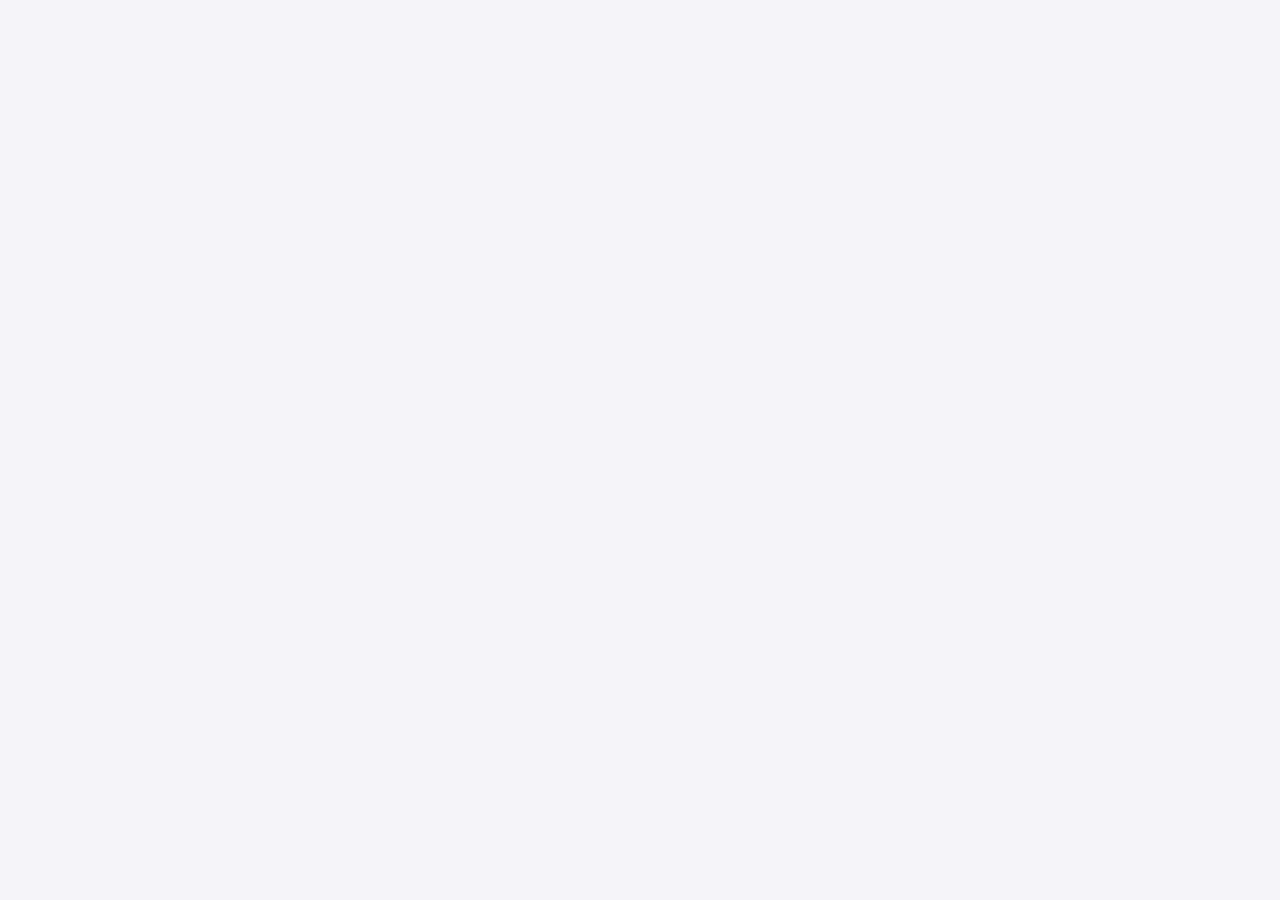
==== index.html @ 3dab04a0 "index base #1" ====
<!DOCTYPE html>
<html lang="en">
<head>
    <meta charset="UTF-8">
    <meta name="viewport" content="width=device-width, initial-scale=1.0">
    <link rel="stylesheet" href="style.css">
    <title>Tenda online</title>
</head>
<body>
    <table id="tablaZapatillas"></table>
</body>
</html>
---- style.css ----
body {
    font-family: Arial, sans-serif;
    margin: 0;
    padding: 0;
    background-color: #f4f4f9;
}

header {
    background-color: #007bff;
    color: white;
    padding: 10px;
    text-align: center;
}

.container {
    max-width: 800px;
    margin: 20px auto;
    background: white;
    padding: 20px;
    border-radius: 8px;
    box-shadow: 0 0 10px rgba(0, 0, 0, 0.1);
}

table {
    width: 100%;
    border-collapse: collapse;
    margin-bottom: 20px;
}

th, td {
    border: 1px solid #ddd;
    padding: 8px;
    text-align: left;
}

th {
    background-color: #007bff;
    color: white;
}

.total {
    font-size: 1.2em;
    text-align: right;
}

.btn {
    display: inline-block;
    padding: 10px 20px;
    background-color: #007bff;
    color: white;
    text-decoration: none;
    border-radius: 5px;
    text-align: center;
}

.btn:hover {
    background-color: #0056b3;
}
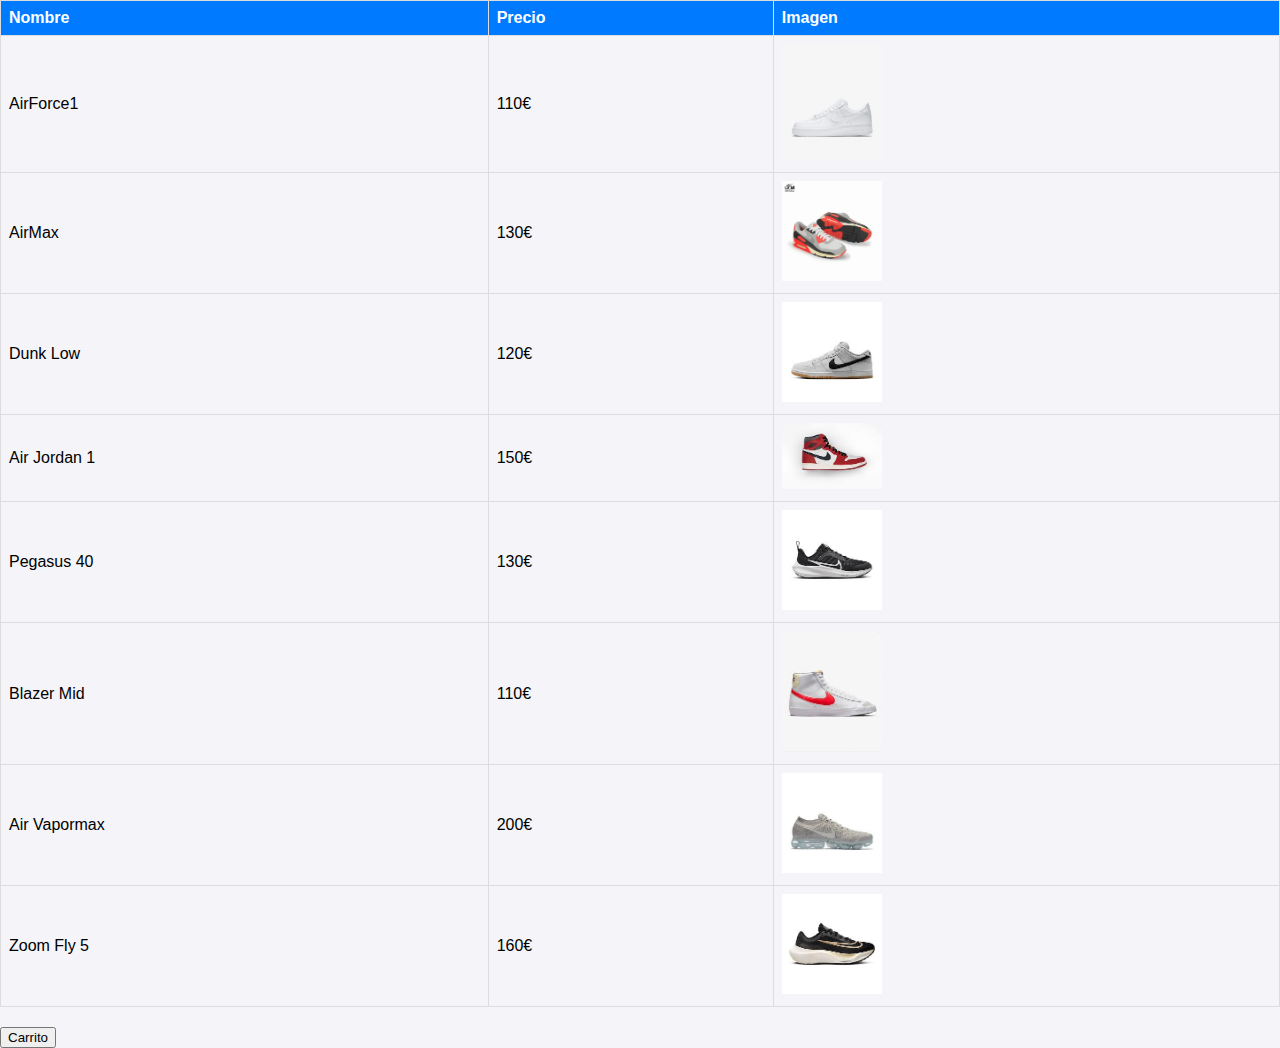
==== commit c1c27d85: "#6 agregar productos empezando" ====
--- a/index.html
+++ b/index.html
@@ -7,6 +7,9 @@
     <title>Tenda online</title>
 </head>
 <body>
+    <script src="script.js"></script>
+
     <table id="tablaZapatillas"></table>
+    <button>Carrito</button>
 </body>
 </html>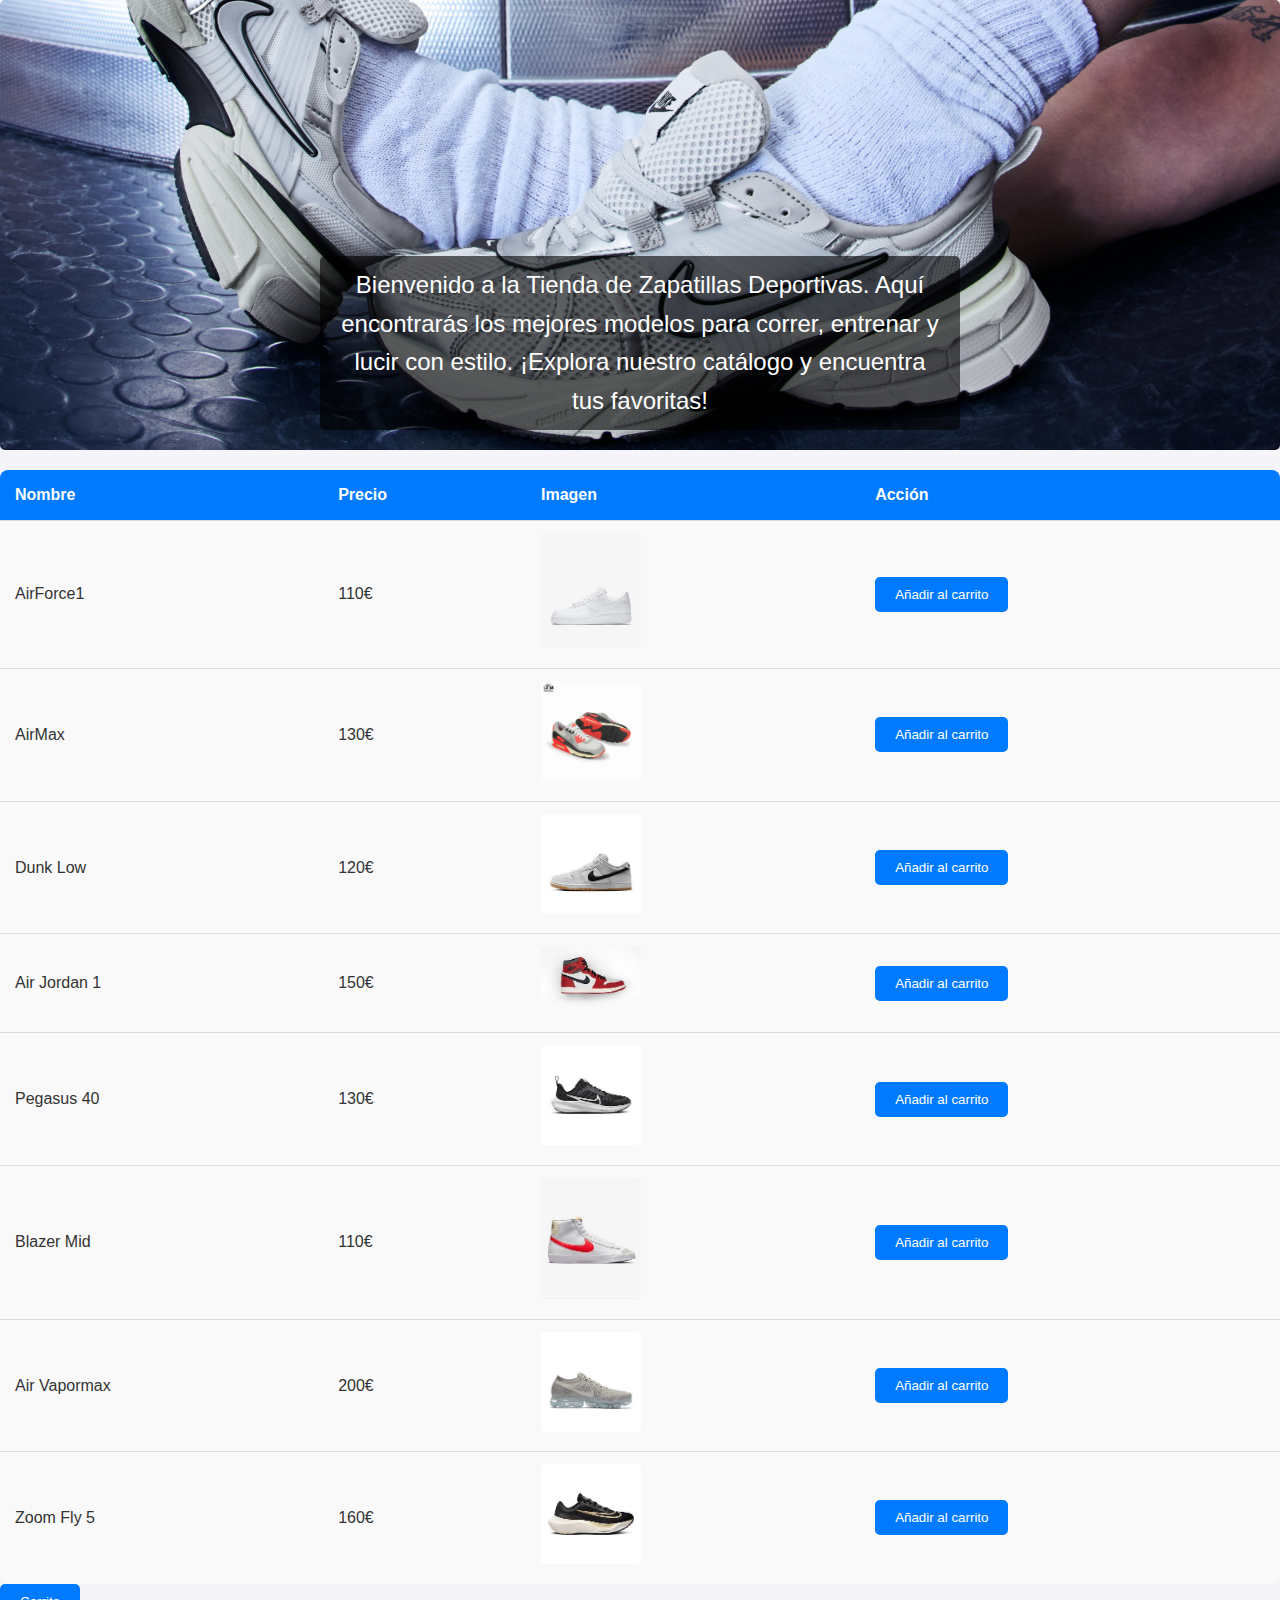
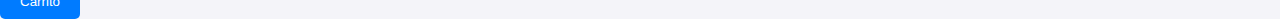
==== commit c80dc021: "cambios indice" ====
--- a/index.html
+++ b/index.html
@@ -7,6 +7,12 @@
     <title>Tenda online</title>
 </head>
 <body>
+    <div class="cabecera-seccion">
+        <img src="imagen\nike-timeline-2024-header.jpg" alt="Zapatillas deportivas" class="cabecera-imagen">
+        <p class="cabecera-descripcion">
+            Bienvenido a la Tienda de Zapatillas Deportivas. Aquí encontrarás los mejores modelos para correr, entrenar y lucir con estilo. ¡Explora nuestro catálogo y encuentra tus favoritas!
+        </p>
+    </div>
     <script src="script.js"></script>
 
     <table id="tablaZapatillas"></table>
--- a/style.css
+++ b/style.css
@@ -1,58 +1,168 @@
+/* Reset de márgenes y paddings para evitar inconsistencias entre navegadores */
+* {
+  margin: 0;
+  padding: 0;
+  box-sizing: border-box;
+}
+.cabecera-seccion {
+    position: relative;
+    width: 100%;
+    height: 50vh; 
+    overflow: hidden;
+  }
+
+  .cabecera-imagen {
+    width: 100%;
+    height: 100%; 
+    object-fit: cover;
+    display: block;
+  }
+
+  .cabecera-descripcion {
+    position: absolute;
+    bottom: 20px;
+    left: 50%;
+    transform: translateX(-50%);
+    color: white;
+    background-color: rgba(0, 0, 0, 0.6);
+    padding: 10px 20px;
+    border-radius: 5px;
+    font-size: 1.5em;
+    max-width: 90%;
+    text-align: center;
+  }
+
+/* Estilo general del cuerpo */
 body {
-    font-family: Arial, sans-serif;
-    margin: 0;
-    padding: 0;
-    background-color: #f4f4f9;
+  font-family: "Arial", sans-serif;
+  background-color: #f4f4f9;
+  color: #333;
+  line-height: 1.6;
 }
 
+/* Estilo del header */
 header {
-    background-color: #007bff;
-    color: white;
-    padding: 10px;
-    text-align: center;
+  background-color: #007bff;
+  color: white;
+  padding: 20px 0;
+  text-align: center;
+  box-shadow: 0 4px 10px rgba(0, 0, 0, 0.1);
 }
 
+/* Contenedor principal de la página */
 .container {
-    max-width: 800px;
-    margin: 20px auto;
-    background: white;
-    padding: 20px;
-    border-radius: 8px;
-    box-shadow: 0 0 10px rgba(0, 0, 0, 0.1);
+  max-width: 1200px;
+  margin: 20px auto;
+  padding: 20px;
+  background: white;
+  border-radius: 8px;
+  box-shadow: 0 0 10px rgba(0, 0, 0, 0.1);
 }
 
+/* Estilo de la tabla de productos */
 table {
-    width: 100%;
-    border-collapse: collapse;
-    margin-bottom: 20px;
+  width: 100%;
+  margin-top: 20px;
+  border-collapse: collapse;
+  border-radius: 8px;
+  overflow: hidden;
 }
 
-th, td {
-    border: 1px solid #ddd;
-    padding: 8px;
-    text-align: left;
+th,
+td {
+  padding: 12px 15px;
+  text-align: left;
 }
 
 th {
-    background-color: #007bff;
-    color: white;
+  background-color: #007bff;
+  color: white;
 }
 
-.total {
-    font-size: 1.2em;
-    text-align: right;
+td {
+  background-color: #f9f9f9;
+  border-top: 1px solid #ddd;
 }
 
-.btn {
-    display: inline-block;
-    padding: 10px 20px;
-    background-color: #007bff;
-    color: white;
-    text-decoration: none;
-    border-radius: 5px;
-    text-align: center;
+img {
+  width: 100px;
+  height: auto;
+  border-radius: 5px;
 }
 
+/* Estilo de los botones */
+button,
+.btn {
+  padding: 10px 20px;
+  background-color: #007bff;
+  color: white;
+  border: none;
+  border-radius: 5px;
+  cursor: pointer;
+  transition: background-color 0.3s ease;
+  text-align: center;
+  text-decoration: none;
+}
+
+button:hover,
 .btn:hover {
-    background-color: #0056b3;
+  background-color: #0056b3;
 }
+
+/* Estilo del total y el carrito */
+.total {
+  font-size: 1.2em;
+  font-weight: bold;
+  margin-top: 20px;
+  text-align: right;
+}
+
+#atras {
+  margin-top: 20px;
+  background-color: #28a745;
+  text-align: center;
+}
+
+/* Diseño responsive */
+@media (max-width: 768px) {
+  .container {
+    width: 90%;
+  }
+
+  table,
+  th,
+  td {
+    font-size: 14px;
+  }
+
+  header h1 {
+    font-size: 24px;
+  }
+}
+
+@media (max-width: 480px) {
+  body {
+    font-size: 14px;
+  }
+
+  .container {
+    width: 95%;
+  }
+
+  header h1 {
+    font-size: 20px;
+  }
+
+  button,
+  .btn {
+    width: 100%;
+    padding: 12px 0;
+  }
+
+  table,
+  th,
+  td {
+    font-size: 12px;
+  }
+ 
+}
